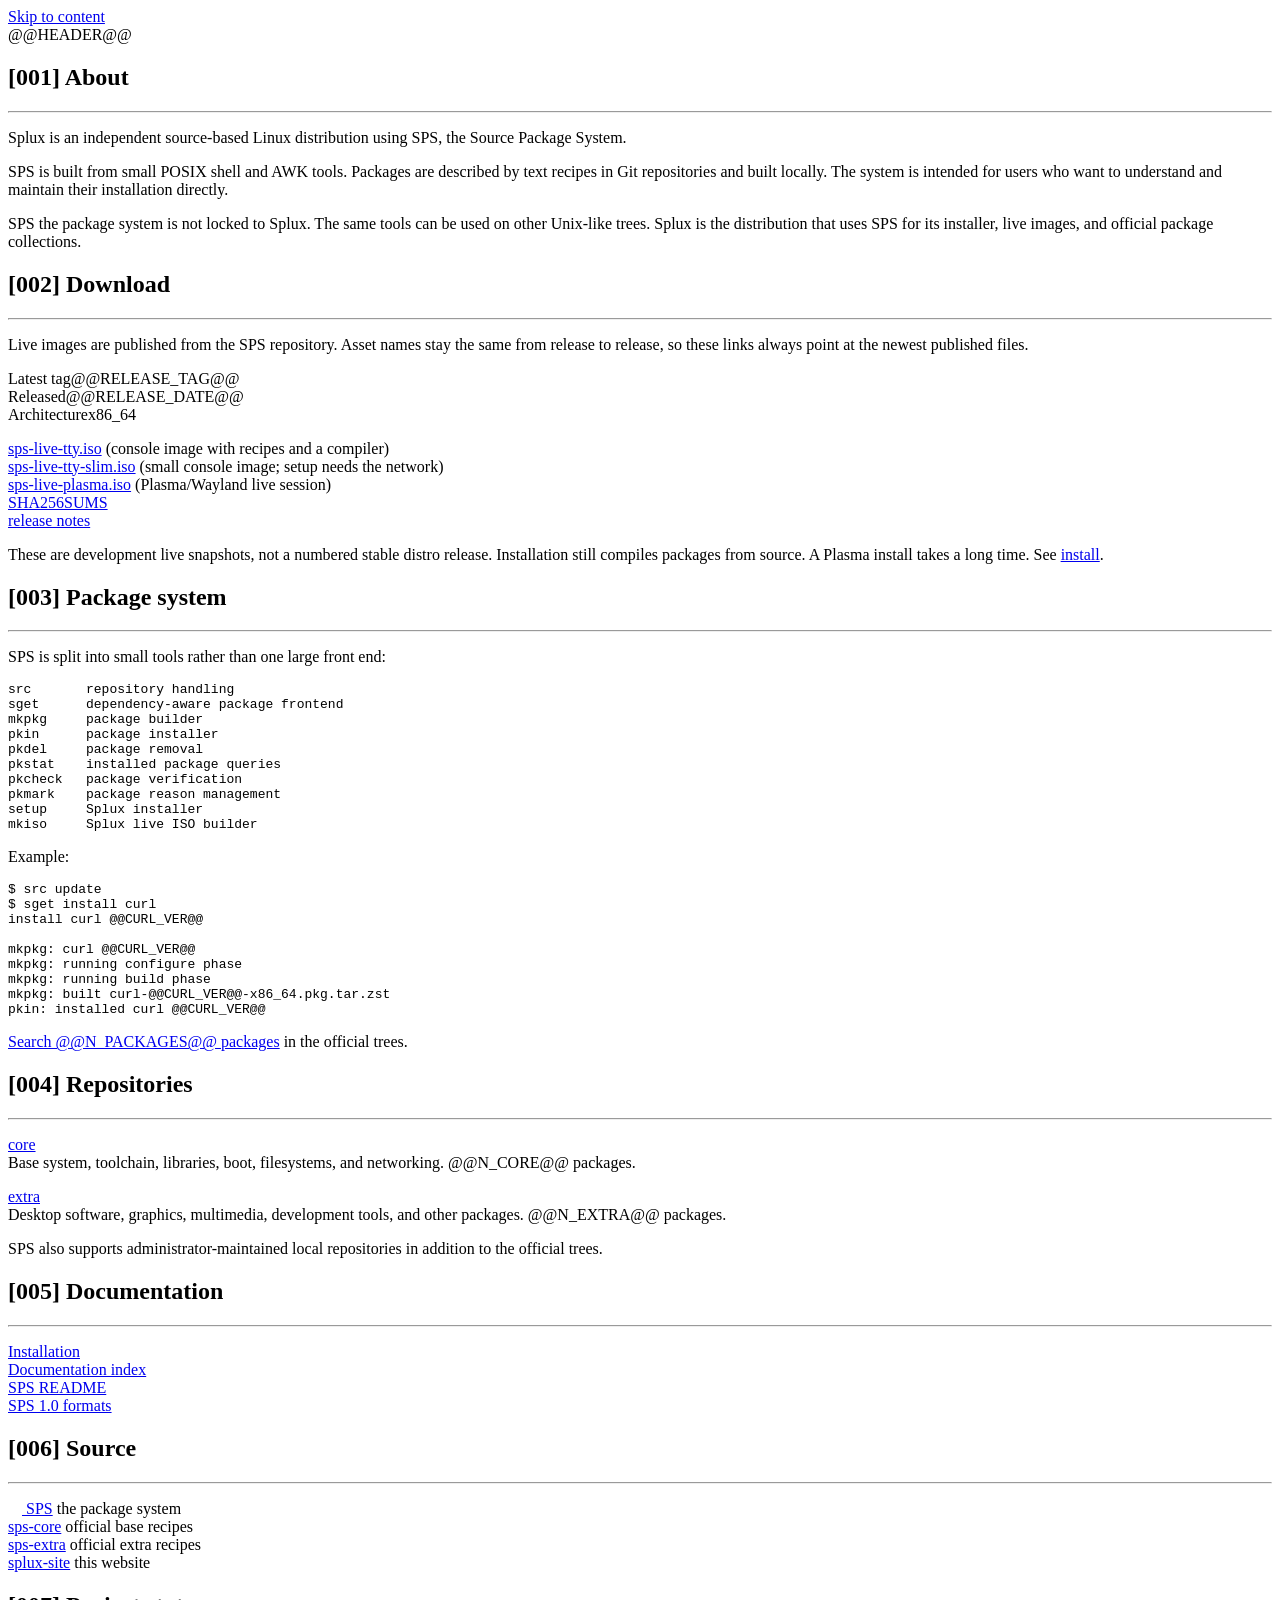
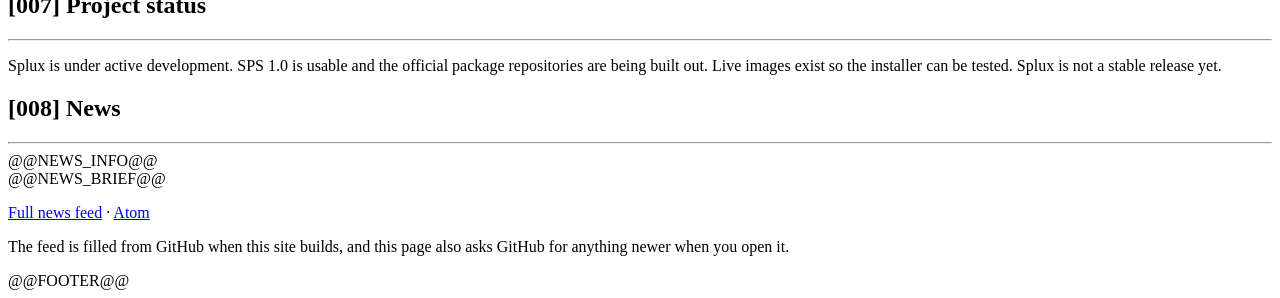
==== site/index.html @ 0cefdbf4 "Paginate news and show author, local time, and verified commits." ====
<!DOCTYPE html>
<html lang="en">
<head>
<meta charset="utf-8">
<meta name="viewport" content="width=device-width, initial-scale=1">
<title>Splux Linux</title>
<meta name="description" content="Splux is a source-based Linux distribution using SPS, the Source Package System.">
<meta property="og:title" content="Splux Linux">
<meta property="og:description" content="A source-based Linux distribution using SPS.">
<meta property="og:image" content="@@ROOT@@assets/sps.png">
<link rel="icon" href="@@ROOT@@assets/favicon.png" type="image/png">
<link rel="stylesheet" href="@@ROOT@@assets/style.css">
<link rel="alternate" type="application/atom+xml" href="@@ROOT@@news/atom.xml" title="Splux Linux news">
</head>
<body>
<a class="skip" href="#main">Skip to content</a>
<div class="wrap">
@@HEADER@@
<main id="main">

<h2 id="about"><span class="num">[001]</span> About</h2>
<hr class="rule">
<p>Splux is an independent source-based Linux distribution using SPS, the Source Package System.</p>
<p>SPS is built from small POSIX shell and AWK tools. Packages are described by text recipes in Git repositories and built locally. The system is intended for users who want to understand and maintain their installation directly.</p>
<p>SPS the package system is not locked to Splux. The same tools can be used on other Unix-like trees. Splux is the distribution that uses SPS for its installer, live images, and official package collections.</p>

<h2 id="download"><span class="num">[002]</span> Download</h2>
<hr class="rule">
<p>Live images are published from the SPS repository. Asset names stay the same from release to release, so these links always point at the newest published files.</p>
<div class="dl-row"><span class="muted">Latest tag</span><span id="live-tag">@@RELEASE_TAG@@</span></div>
<div class="dl-row"><span class="muted">Released</span><span id="live-date">@@RELEASE_DATE@@</span></div>
<div class="dl-row"><span class="muted">Architecture</span><span>x86_64</span></div>
<p>
<a href="https://github.com/RobertFlexx/SPS/releases/latest/download/sps-live-tty.iso">sps-live-tty.iso</a>
(console image with recipes and a compiler)<br>
<a href="https://github.com/RobertFlexx/SPS/releases/latest/download/sps-live-tty-slim.iso">sps-live-tty-slim.iso</a>
(small console image; setup needs the network)<br>
<a href="https://github.com/RobertFlexx/SPS/releases/latest/download/sps-live-plasma.iso">sps-live-plasma.iso</a>
(Plasma/Wayland live session)<br>
<a href="https://github.com/RobertFlexx/SPS/releases/latest/download/SHA256SUMS">SHA256SUMS</a><br>
<a href="https://github.com/RobertFlexx/SPS/releases/latest">release notes</a>
</p>
<p class="note">These are development live snapshots, not a numbered stable distro release. Installation still compiles packages from source. A Plasma install takes a long time. See <a href="@@ROOT@@install/">install</a>.</p>

<h2 id="packages"><span class="num">[003]</span> Package system</h2>
<hr class="rule">
<p>SPS is split into small tools rather than one large front end:</p>
<pre class="block">src       repository handling
sget      dependency-aware package frontend
mkpkg     package builder
pkin      package installer
pkdel     package removal
pkstat    installed package queries
pkcheck   package verification
pkmark    package reason management
setup     Splux installer
mkiso     Splux live ISO builder</pre>
<p>Example:</p>
<pre class="block">$ src update
$ sget install curl
install curl @@CURL_VER@@

mkpkg: curl @@CURL_VER@@
mkpkg: running configure phase
mkpkg: running build phase
mkpkg: built curl-@@CURL_VER@@-x86_64.pkg.tar.zst
pkin: installed curl @@CURL_VER@@</pre>
<p><a href="@@ROOT@@packages/">Search @@N_PACKAGES@@ packages</a> in the official trees.</p>

<h2 id="repos"><span class="num">[004]</span> Repositories</h2>
<hr class="rule">
<p><a href="https://github.com/RobertFlexx/sps-core">core</a><br>
Base system, toolchain, libraries, boot, filesystems, and networking. @@N_CORE@@ packages.</p>
<p><a href="https://github.com/RobertFlexx/sps-extra">extra</a><br>
Desktop software, graphics, multimedia, development tools, and other packages. @@N_EXTRA@@ packages.</p>
<p>SPS also supports administrator-maintained local repositories in addition to the official trees.</p>

<h2 id="docs"><span class="num">[005]</span> Documentation</h2>
<hr class="rule">
<p><a href="@@ROOT@@install/">Installation</a><br>
<a href="@@ROOT@@docs/">Documentation index</a><br>
<a href="https://github.com/RobertFlexx/SPS/blob/main/README.md">SPS README</a><br>
<a href="https://github.com/RobertFlexx/SPS/blob/main/DESIGN.md">SPS 1.0 formats</a></p>

<h2 id="source"><span class="num">[006]</span> Source</h2>
<hr class="rule">
<p>
<a class="gh" href="https://github.com/RobertFlexx/SPS"><img src="@@ROOT@@assets/github.svg" width="14" height="14" alt=""> SPS</a>
the package system<br>
<a href="https://github.com/RobertFlexx/sps-core">sps-core</a>
official base recipes<br>
<a href="https://github.com/RobertFlexx/sps-extra">sps-extra</a>
official extra recipes<br>
<a href="https://github.com/RobertFlexx/splux-site">splux-site</a>
this website
</p>

<h2 id="status"><span class="num">[007]</span> Project status</h2>
<hr class="rule">
<p>Splux is under active development. SPS 1.0 is usable and the official package repositories are being built out. Live images exist so the installer can be tested. Splux is not a stable release yet.</p>

<h2 id="news"><span class="num">[008]</span> News</h2>
<hr class="rule">
@@NEWS_INFO@@
<div id="live-brief">
@@NEWS_BRIEF@@
</div>
<p><a href="@@ROOT@@news/">Full news feed</a> · <a href="@@ROOT@@news/atom.xml">Atom</a></p>
<p class="note">The feed is filled from GitHub when this site builds, and this page also asks GitHub for anything newer when you open it.</p>

</main>
@@FOOTER@@
</div>
<script src="@@ROOT@@assets/live.js" data-root="@@ROOT@@"></script>
</body>
</html>
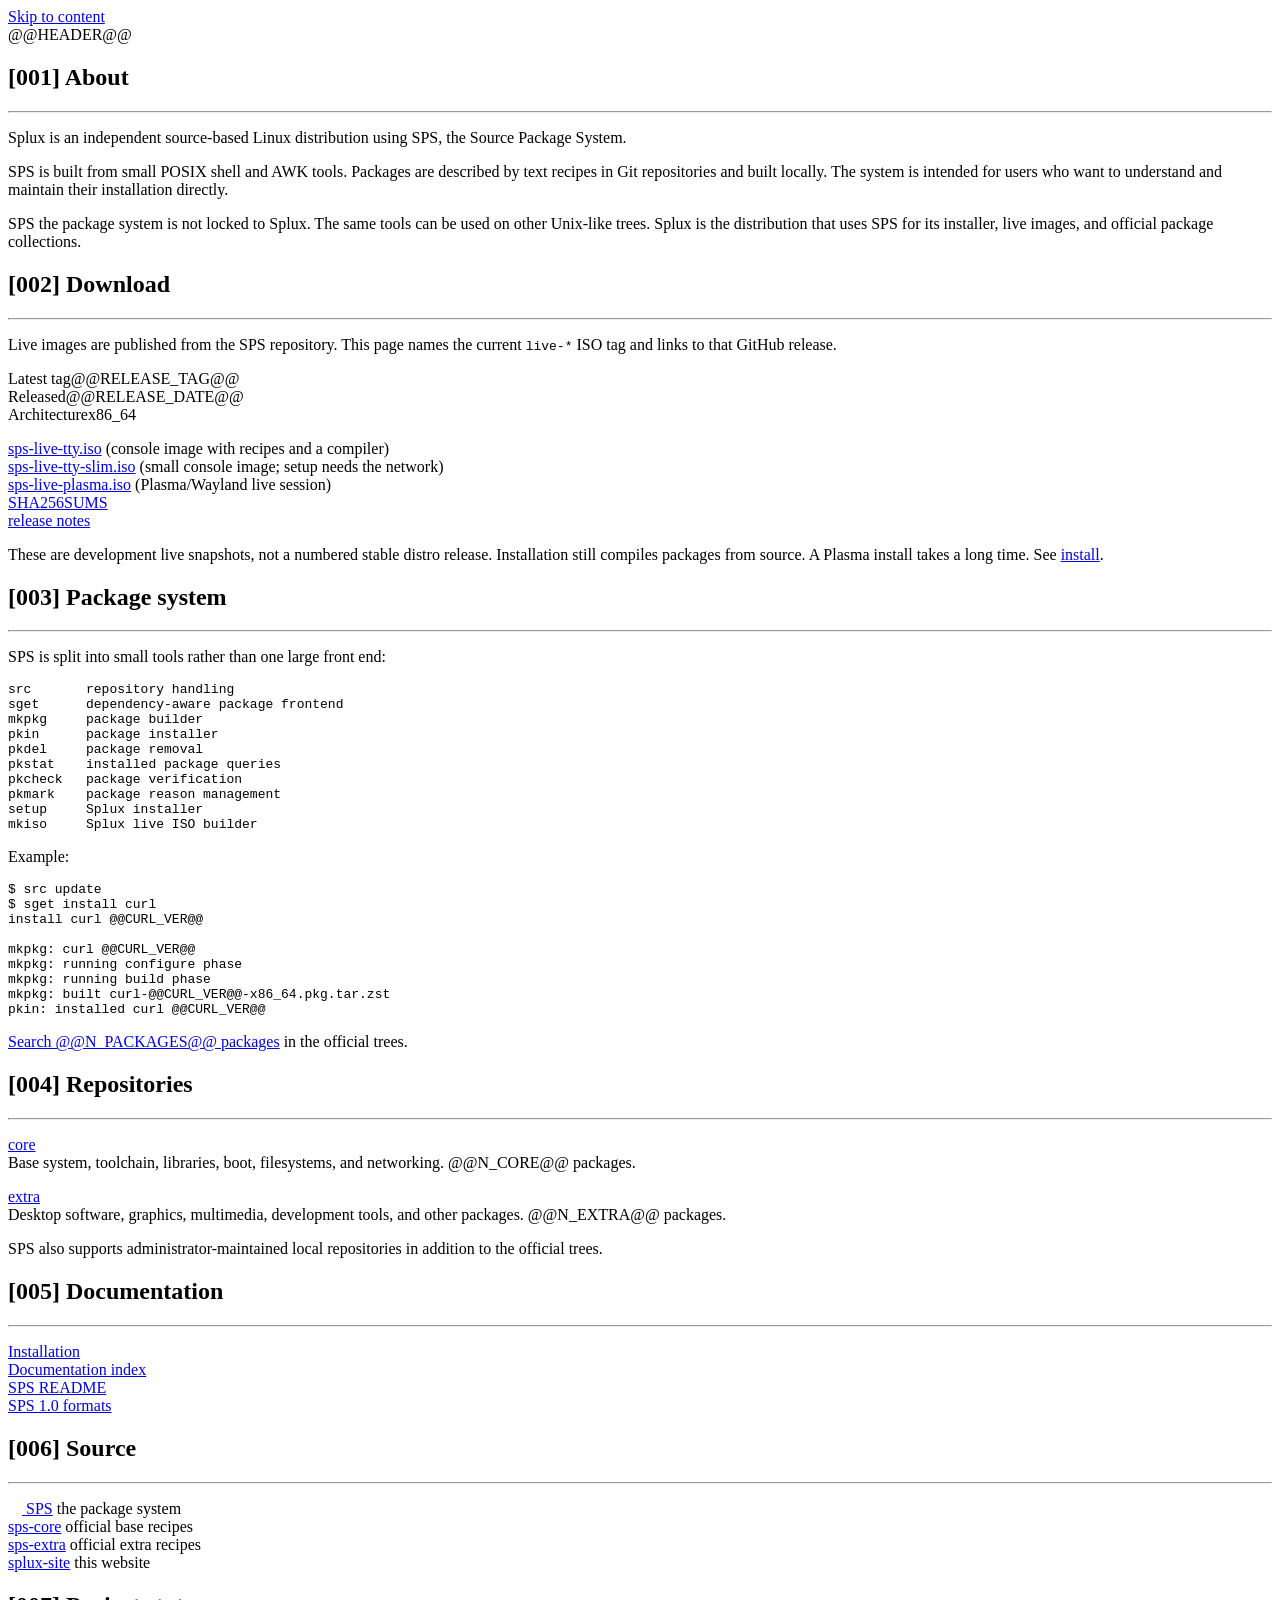
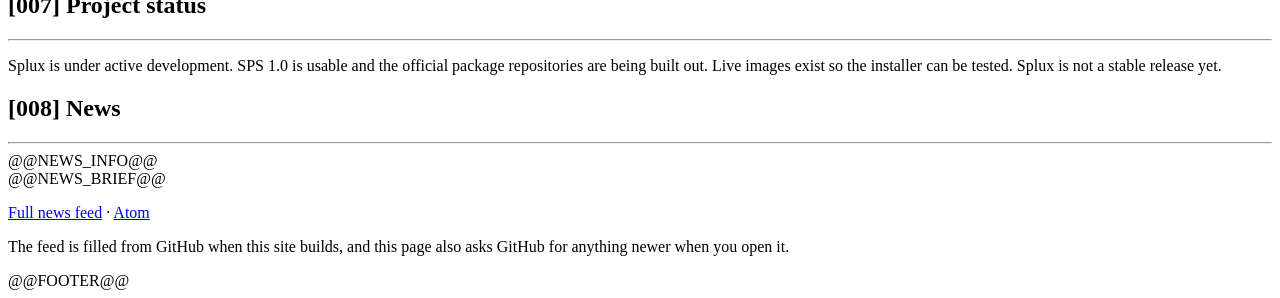
==== commit f8c400ad: "Pick live ISO tags numerically and use a circular SPS mark. Co-authored-by: Cursor <cursoragent@curs" ====
--- a/site/index.html
+++ b/site/index.html
@@ -26,7 +26,7 @@
 
 <h2 id="download"><span class="num">[002]</span> Download</h2>
 <hr class="rule">
-<p>Live images are published from the SPS repository. Asset names stay the same from release to release, so these links always point at the newest published files.</p>
+<p>Live images are published from the SPS repository. This page names the current <code>live-*</code> ISO tag and links to that GitHub release.</p>
 <div class="dl-row"><span class="muted">Latest tag</span><span id="live-tag">@@RELEASE_TAG@@</span></div>
 <div class="dl-row"><span class="muted">Released</span><span id="live-date">@@RELEASE_DATE@@</span></div>
 <div class="dl-row"><span class="muted">Architecture</span><span>x86_64</span></div>
@@ -111,6 +111,6 @@
 </main>
 @@FOOTER@@
 </div>
-<script src="@@ROOT@@assets/live.js" data-root="@@ROOT@@"></script>
+<script src="@@ROOT@@assets/live.js?v=@@LIVE_SIG@@" data-root="@@ROOT@@"></script>
 </body>
 </html>
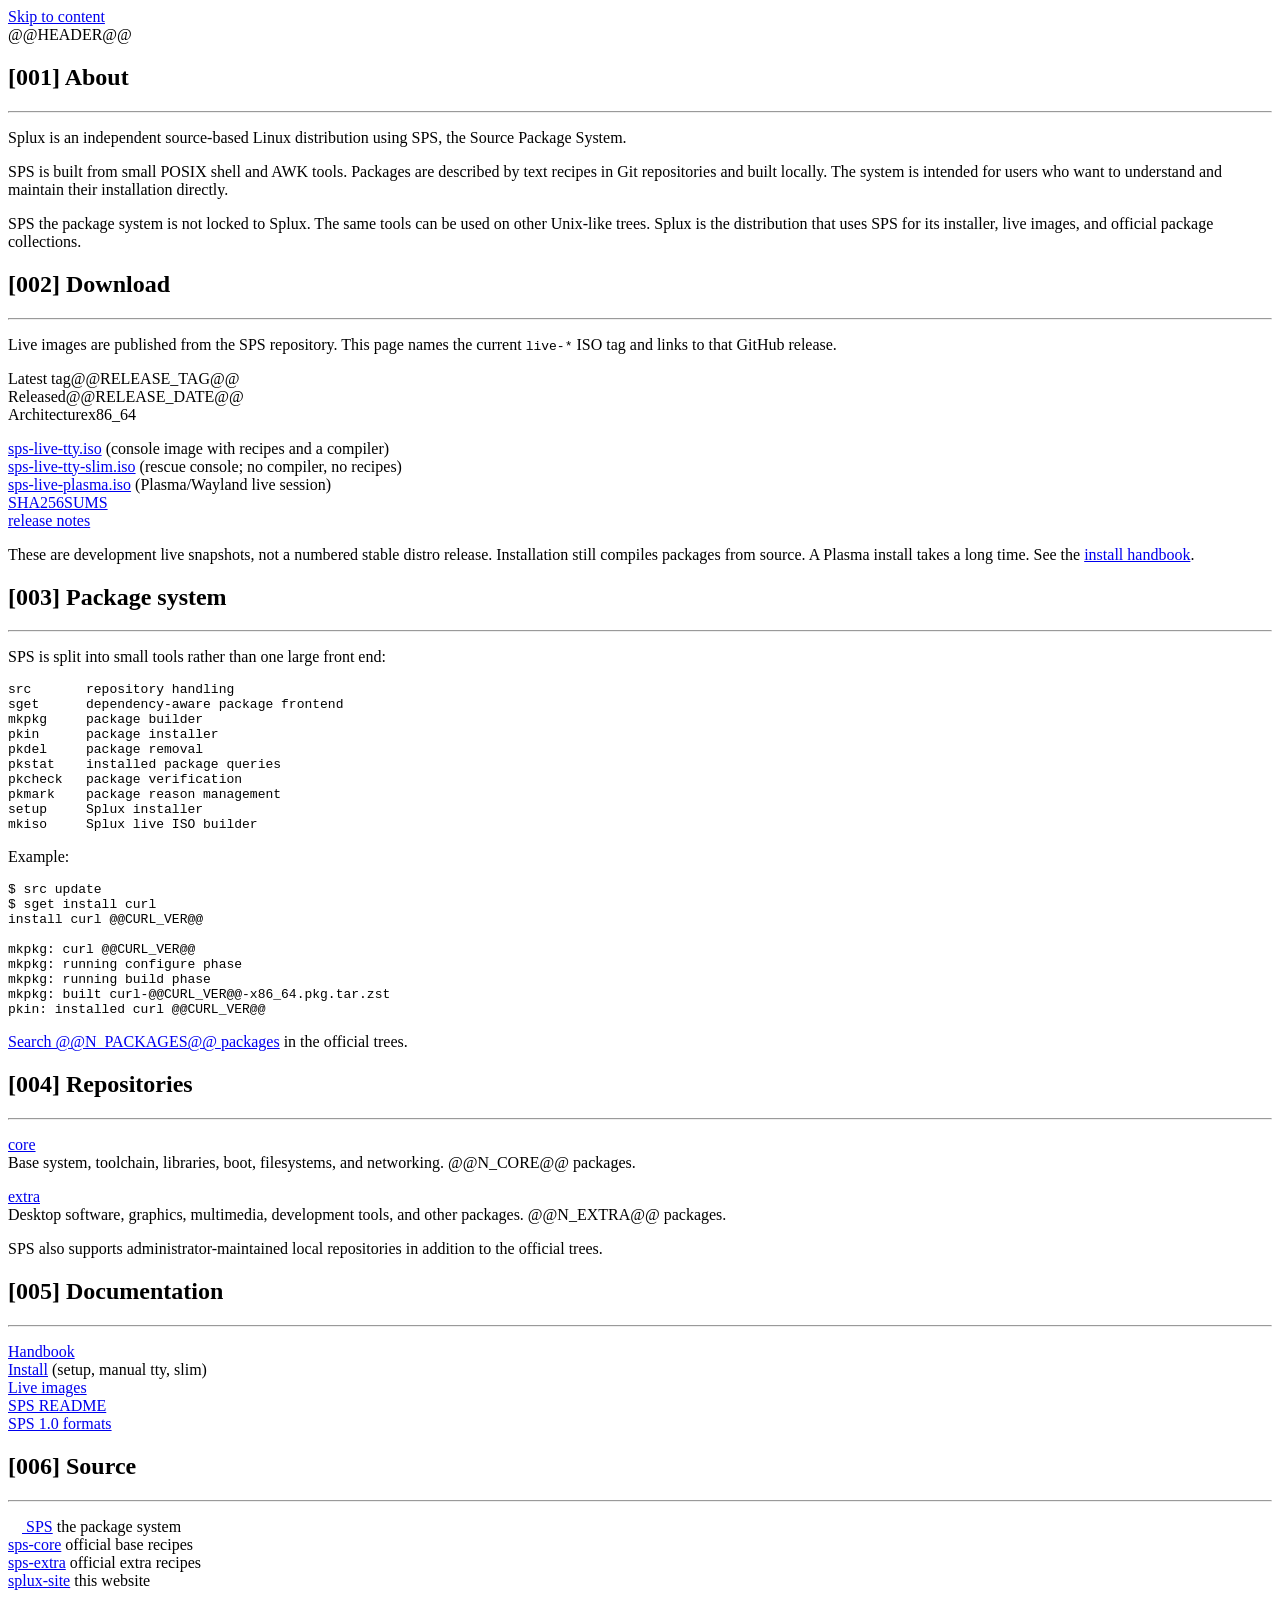
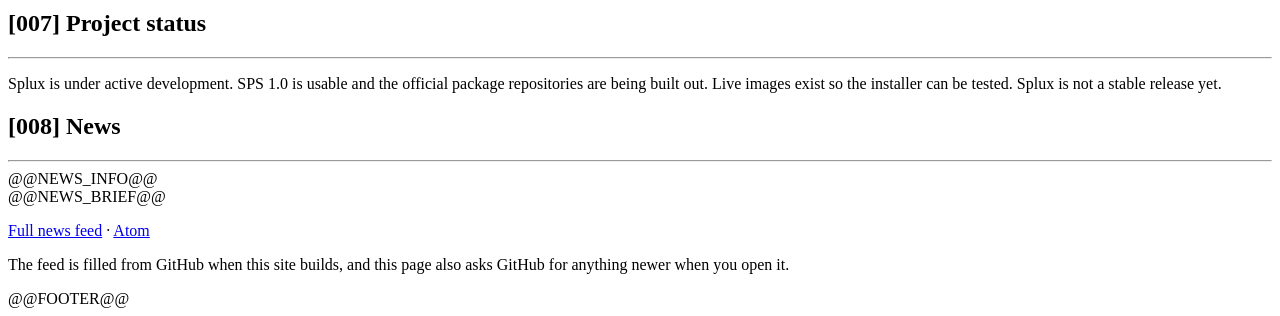
==== commit a878fa93: "Add handbook docs for setup, manual tty install, and the slim ISO. Co-authored-by: Cursor <cursorage" ====
--- a/site/index.html
+++ b/site/index.html
@@ -34,13 +34,13 @@
 <a href="https://github.com/RobertFlexx/SPS/releases/latest/download/sps-live-tty.iso">sps-live-tty.iso</a>
 (console image with recipes and a compiler)<br>
 <a href="https://github.com/RobertFlexx/SPS/releases/latest/download/sps-live-tty-slim.iso">sps-live-tty-slim.iso</a>
-(small console image; setup needs the network)<br>
+(rescue console; no compiler, no recipes)<br>
 <a href="https://github.com/RobertFlexx/SPS/releases/latest/download/sps-live-plasma.iso">sps-live-plasma.iso</a>
 (Plasma/Wayland live session)<br>
 <a href="https://github.com/RobertFlexx/SPS/releases/latest/download/SHA256SUMS">SHA256SUMS</a><br>
 <a href="https://github.com/RobertFlexx/SPS/releases/latest">release notes</a>
 </p>
-<p class="note">These are development live snapshots, not a numbered stable distro release. Installation still compiles packages from source. A Plasma install takes a long time. See <a href="@@ROOT@@install/">install</a>.</p>
+<p class="note">These are development live snapshots, not a numbered stable distro release. Installation still compiles packages from source. A Plasma install takes a long time. See the <a href="@@ROOT@@install/">install handbook</a>.</p>
 
 <h2 id="packages"><span class="num">[003]</span> Package system</h2>
 <hr class="rule">
@@ -77,8 +77,9 @@
 
 <h2 id="docs"><span class="num">[005]</span> Documentation</h2>
 <hr class="rule">
-<p><a href="@@ROOT@@install/">Installation</a><br>
-<a href="@@ROOT@@docs/">Documentation index</a><br>
+<p><a href="@@ROOT@@docs/">Handbook</a><br>
+<a href="@@ROOT@@install/">Install</a> (setup, manual tty, slim)<br>
+<a href="@@ROOT@@docs/images/">Live images</a><br>
 <a href="https://github.com/RobertFlexx/SPS/blob/main/README.md">SPS README</a><br>
 <a href="https://github.com/RobertFlexx/SPS/blob/main/DESIGN.md">SPS 1.0 formats</a></p>
 
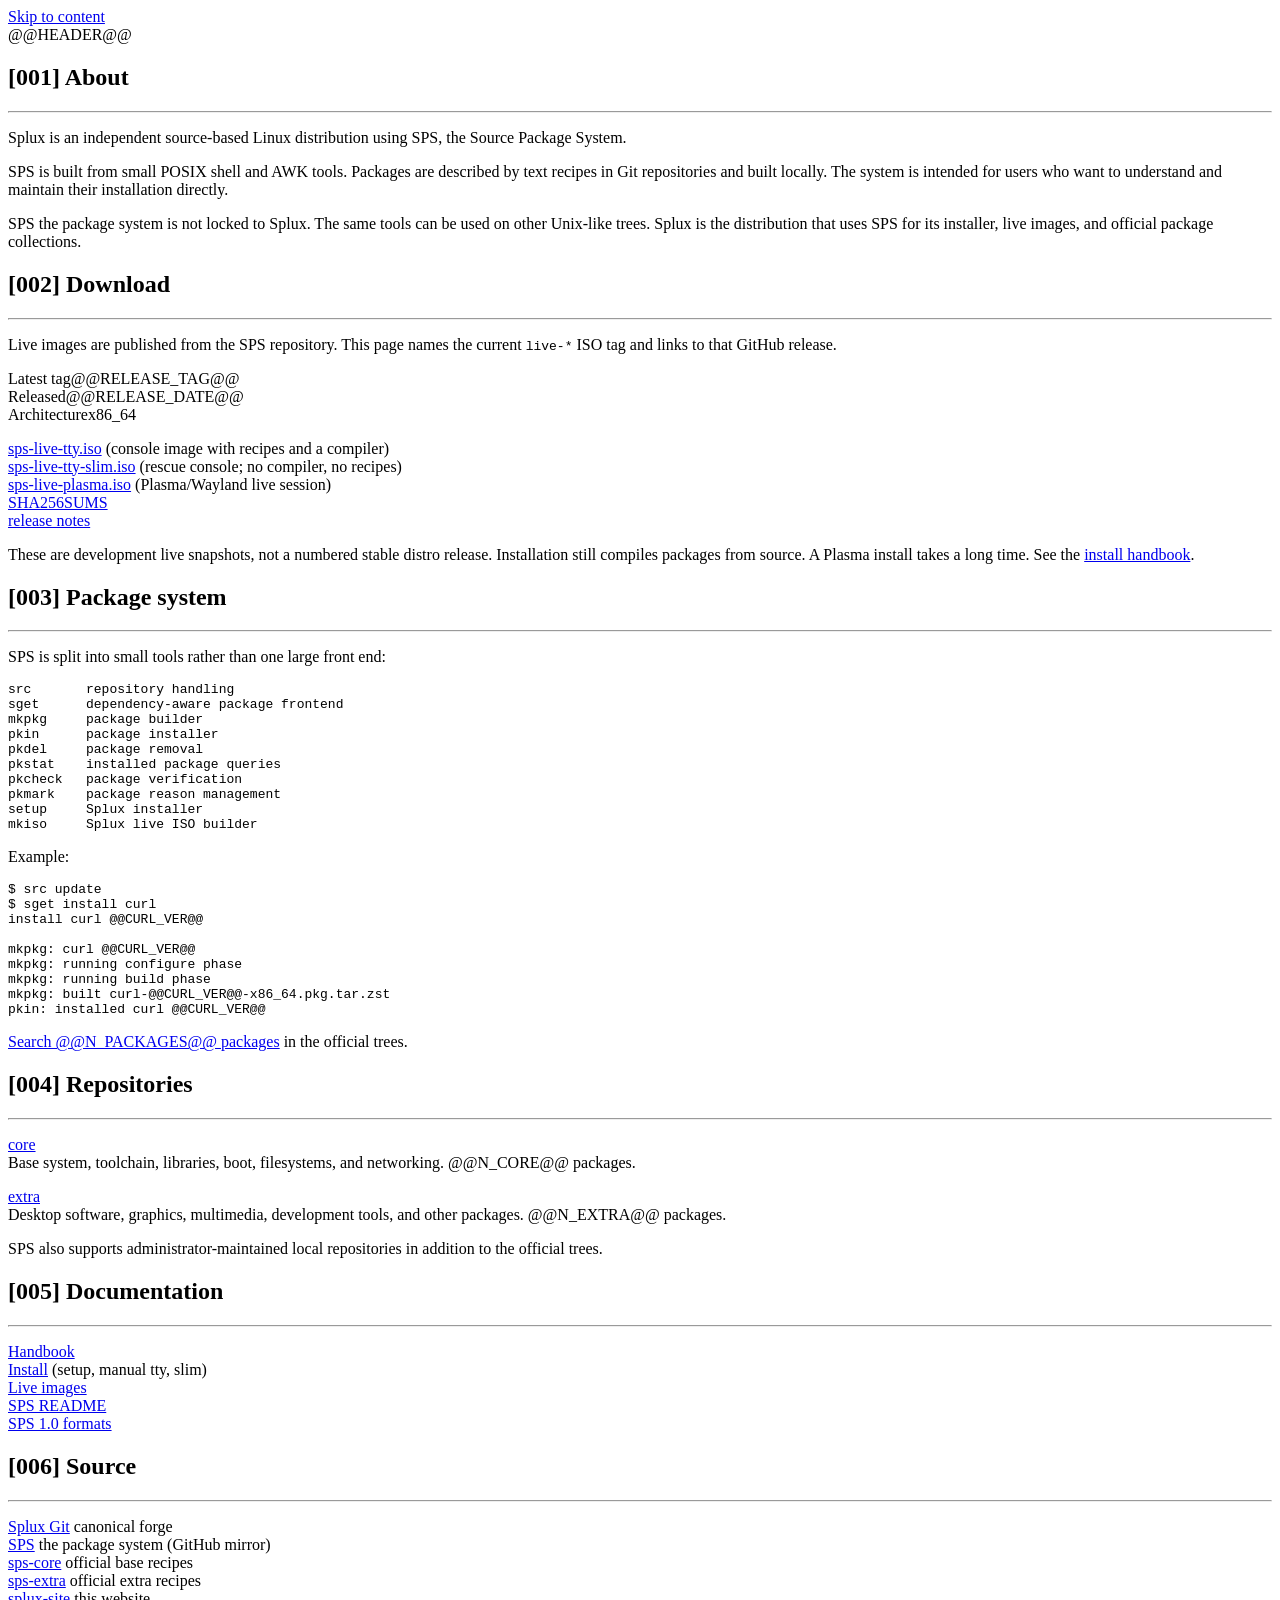
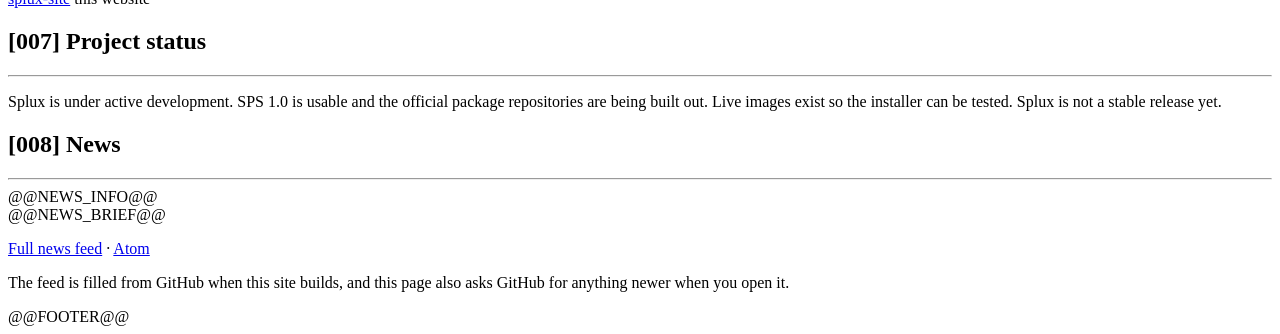
==== commit 206213d6: "Add a public Splux Git page and the matching Forgejo theme. The handbook now has a /git/ landing pag" ====
--- a/site/index.html
+++ b/site/index.html
@@ -69,9 +69,9 @@
 
 <h2 id="repos"><span class="num">[004]</span> Repositories</h2>
 <hr class="rule">
-<p><a href="https://github.com/RobertFlexx/sps-core">core</a><br>
+<p><a href="@@ROOT@@git/">core</a><br>
 Base system, toolchain, libraries, boot, filesystems, and networking. @@N_CORE@@ packages.</p>
-<p><a href="https://github.com/RobertFlexx/sps-extra">extra</a><br>
+<p><a href="@@ROOT@@git/">extra</a><br>
 Desktop software, graphics, multimedia, development tools, and other packages. @@N_EXTRA@@ packages.</p>
 <p>SPS also supports administrator-maintained local repositories in addition to the official trees.</p>
 
@@ -86,8 +86,10 @@
 <h2 id="source"><span class="num">[006]</span> Source</h2>
 <hr class="rule">
 <p>
-<a class="gh" href="https://github.com/RobertFlexx/SPS"><img src="@@ROOT@@assets/github.svg" width="14" height="14" alt=""> SPS</a>
-the package system<br>
+<a href="@@ROOT@@git/">Splux Git</a>
+canonical forge<br>
+<a href="https://github.com/RobertFlexx/SPS">SPS</a>
+the package system (GitHub mirror)<br>
 <a href="https://github.com/RobertFlexx/sps-core">sps-core</a>
 official base recipes<br>
 <a href="https://github.com/RobertFlexx/sps-extra">sps-extra</a>
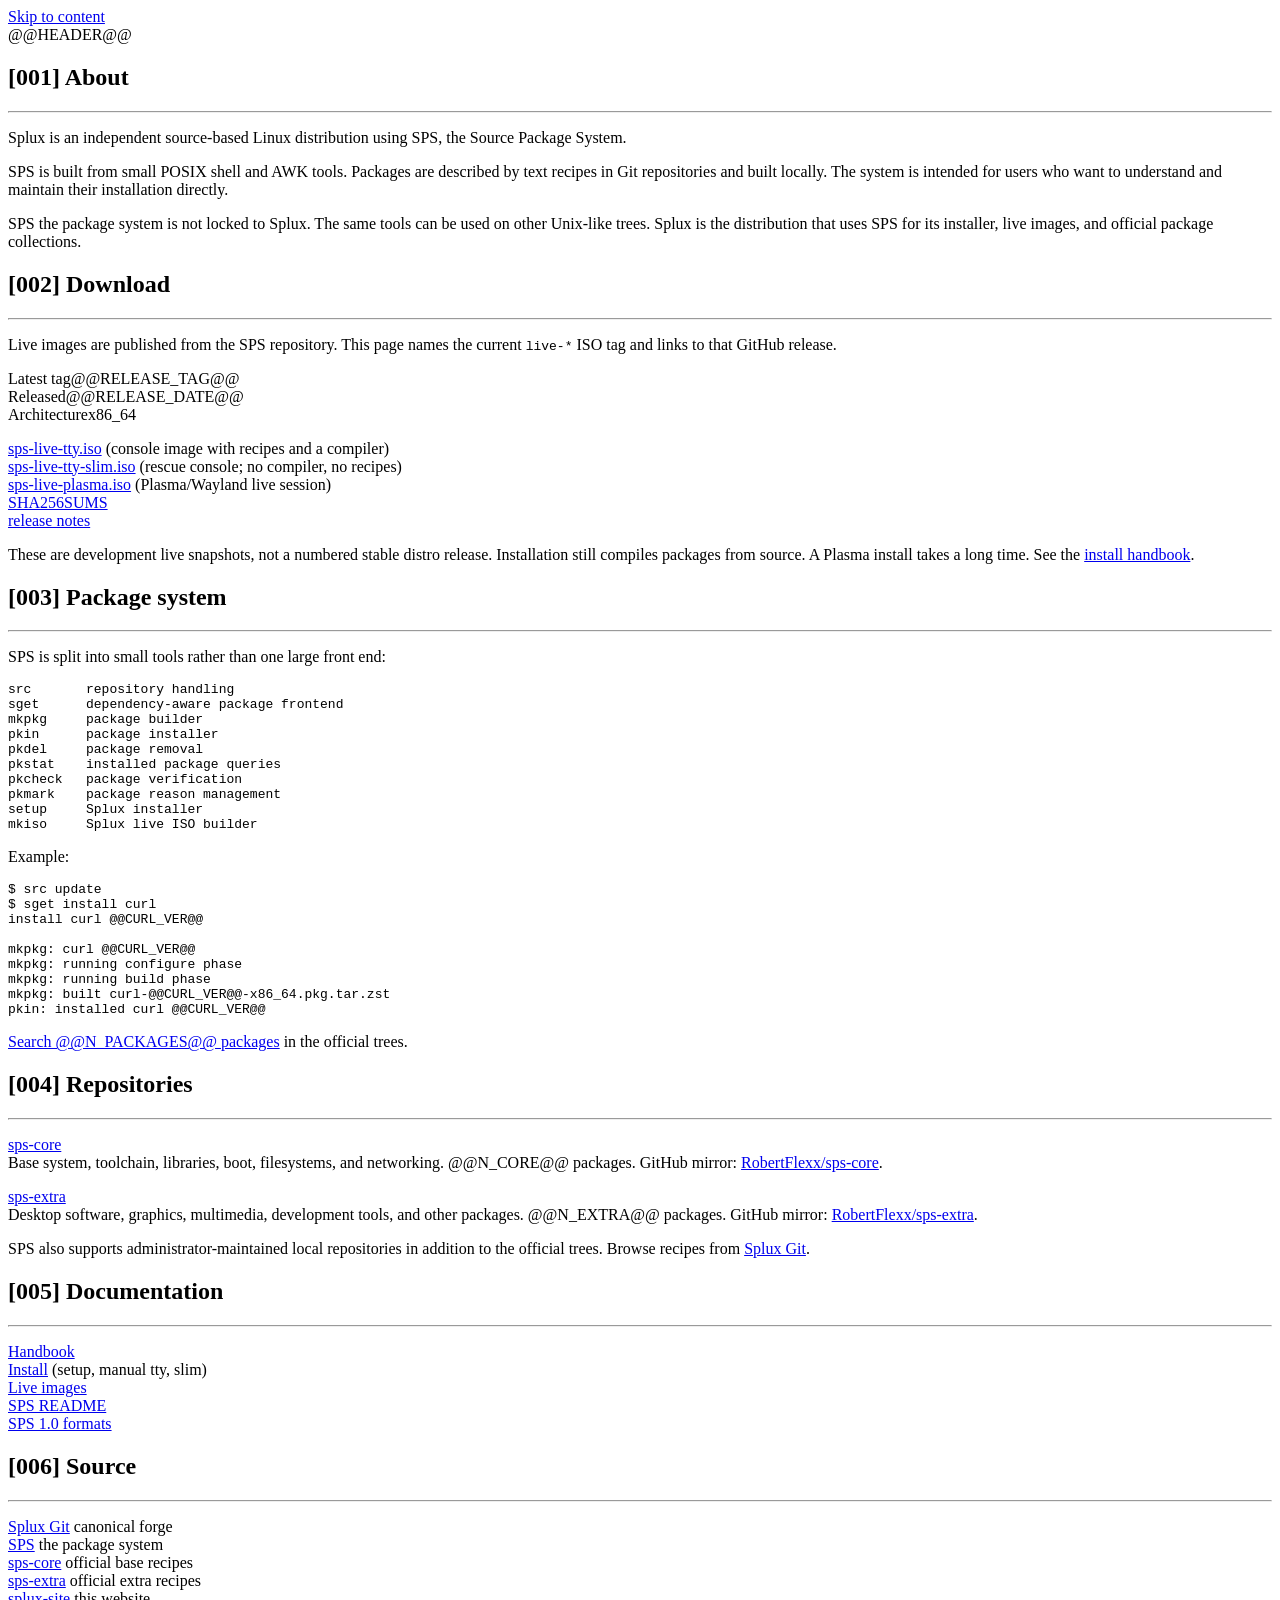
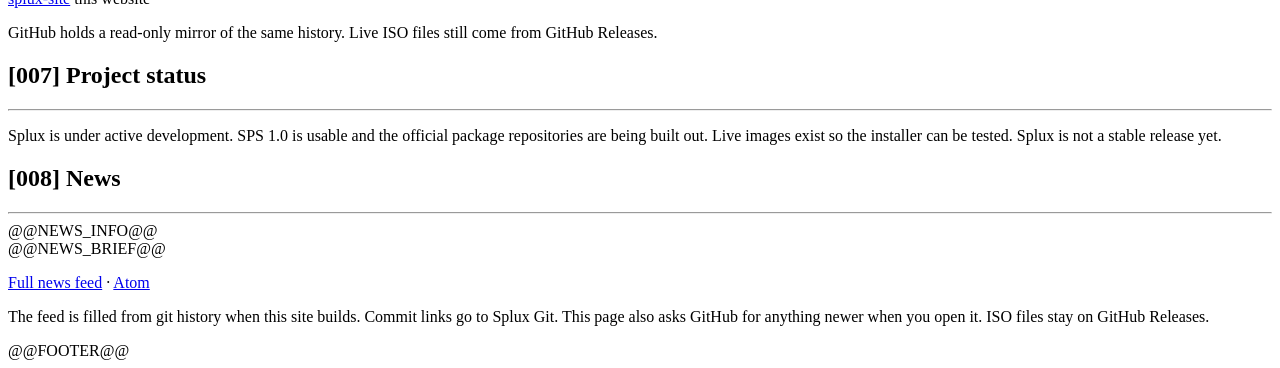
==== commit e9f0f6d6: "Make Splux Git the official source on the public site. Recipe, commit, and clone links point at the " ====
--- a/site/index.html
+++ b/site/index.html
@@ -69,34 +69,35 @@
 
 <h2 id="repos"><span class="num">[004]</span> Repositories</h2>
 <hr class="rule">
-<p><a href="@@ROOT@@git/">core</a><br>
-Base system, toolchain, libraries, boot, filesystems, and networking. @@N_CORE@@ packages.</p>
-<p><a href="@@ROOT@@git/">extra</a><br>
-Desktop software, graphics, multimedia, development tools, and other packages. @@N_EXTRA@@ packages.</p>
-<p>SPS also supports administrator-maintained local repositories in addition to the official trees.</p>
+<p><a href="@@GIT_HOST@@/RobertFlexx/sps-core">sps-core</a><br>
+Base system, toolchain, libraries, boot, filesystems, and networking. @@N_CORE@@ packages. GitHub mirror: <a href="https://github.com/RobertFlexx/sps-core">RobertFlexx/sps-core</a>.</p>
+<p><a href="@@GIT_HOST@@/RobertFlexx/sps-extra">sps-extra</a><br>
+Desktop software, graphics, multimedia, development tools, and other packages. @@N_EXTRA@@ packages. GitHub mirror: <a href="https://github.com/RobertFlexx/sps-extra">RobertFlexx/sps-extra</a>.</p>
+<p>SPS also supports administrator-maintained local repositories in addition to the official trees. Browse recipes from <a href="@@ROOT@@git/">Splux Git</a>.</p>
 
 <h2 id="docs"><span class="num">[005]</span> Documentation</h2>
 <hr class="rule">
 <p><a href="@@ROOT@@docs/">Handbook</a><br>
 <a href="@@ROOT@@install/">Install</a> (setup, manual tty, slim)<br>
 <a href="@@ROOT@@docs/images/">Live images</a><br>
-<a href="https://github.com/RobertFlexx/SPS/blob/main/README.md">SPS README</a><br>
-<a href="https://github.com/RobertFlexx/SPS/blob/main/DESIGN.md">SPS 1.0 formats</a></p>
+<a href="@@GIT_HOST@@/RobertFlexx/SPS/src/branch/main/README.md">SPS README</a><br>
+<a href="@@GIT_HOST@@/RobertFlexx/SPS/src/branch/main/DESIGN.md">SPS 1.0 formats</a></p>
 
 <h2 id="source"><span class="num">[006]</span> Source</h2>
 <hr class="rule">
 <p>
 <a href="@@ROOT@@git/">Splux Git</a>
 canonical forge<br>
-<a href="https://github.com/RobertFlexx/SPS">SPS</a>
-the package system (GitHub mirror)<br>
-<a href="https://github.com/RobertFlexx/sps-core">sps-core</a>
+<a href="@@GIT_HOST@@/RobertFlexx/SPS">SPS</a>
+the package system<br>
+<a href="@@GIT_HOST@@/RobertFlexx/sps-core">sps-core</a>
 official base recipes<br>
-<a href="https://github.com/RobertFlexx/sps-extra">sps-extra</a>
+<a href="@@GIT_HOST@@/RobertFlexx/sps-extra">sps-extra</a>
 official extra recipes<br>
-<a href="https://github.com/RobertFlexx/splux-site">splux-site</a>
+<a href="@@GIT_HOST@@/RobertFlexx/splux-site">splux-site</a>
 this website
 </p>
+<p class="note">GitHub holds a read-only mirror of the same history. Live ISO files still come from GitHub Releases.</p>
 
 <h2 id="status"><span class="num">[007]</span> Project status</h2>
 <hr class="rule">
@@ -109,11 +110,11 @@
 @@NEWS_BRIEF@@
 </div>
 <p><a href="@@ROOT@@news/">Full news feed</a> · <a href="@@ROOT@@news/atom.xml">Atom</a></p>
-<p class="note">The feed is filled from GitHub when this site builds, and this page also asks GitHub for anything newer when you open it.</p>
+<p class="note">The feed is filled from git history when this site builds. Commit links go to Splux Git. This page also asks GitHub for anything newer when you open it. ISO files stay on GitHub Releases.</p>
 
 </main>
 @@FOOTER@@
 </div>
-<script src="@@ROOT@@assets/live.js?v=@@LIVE_SIG@@" data-root="@@ROOT@@"></script>
+<script src="@@ROOT@@assets/live.js?v=@@LIVE_SIG@@" data-root="@@ROOT@@" data-git="@@GIT_HOST@@"></script>
 </body>
 </html>
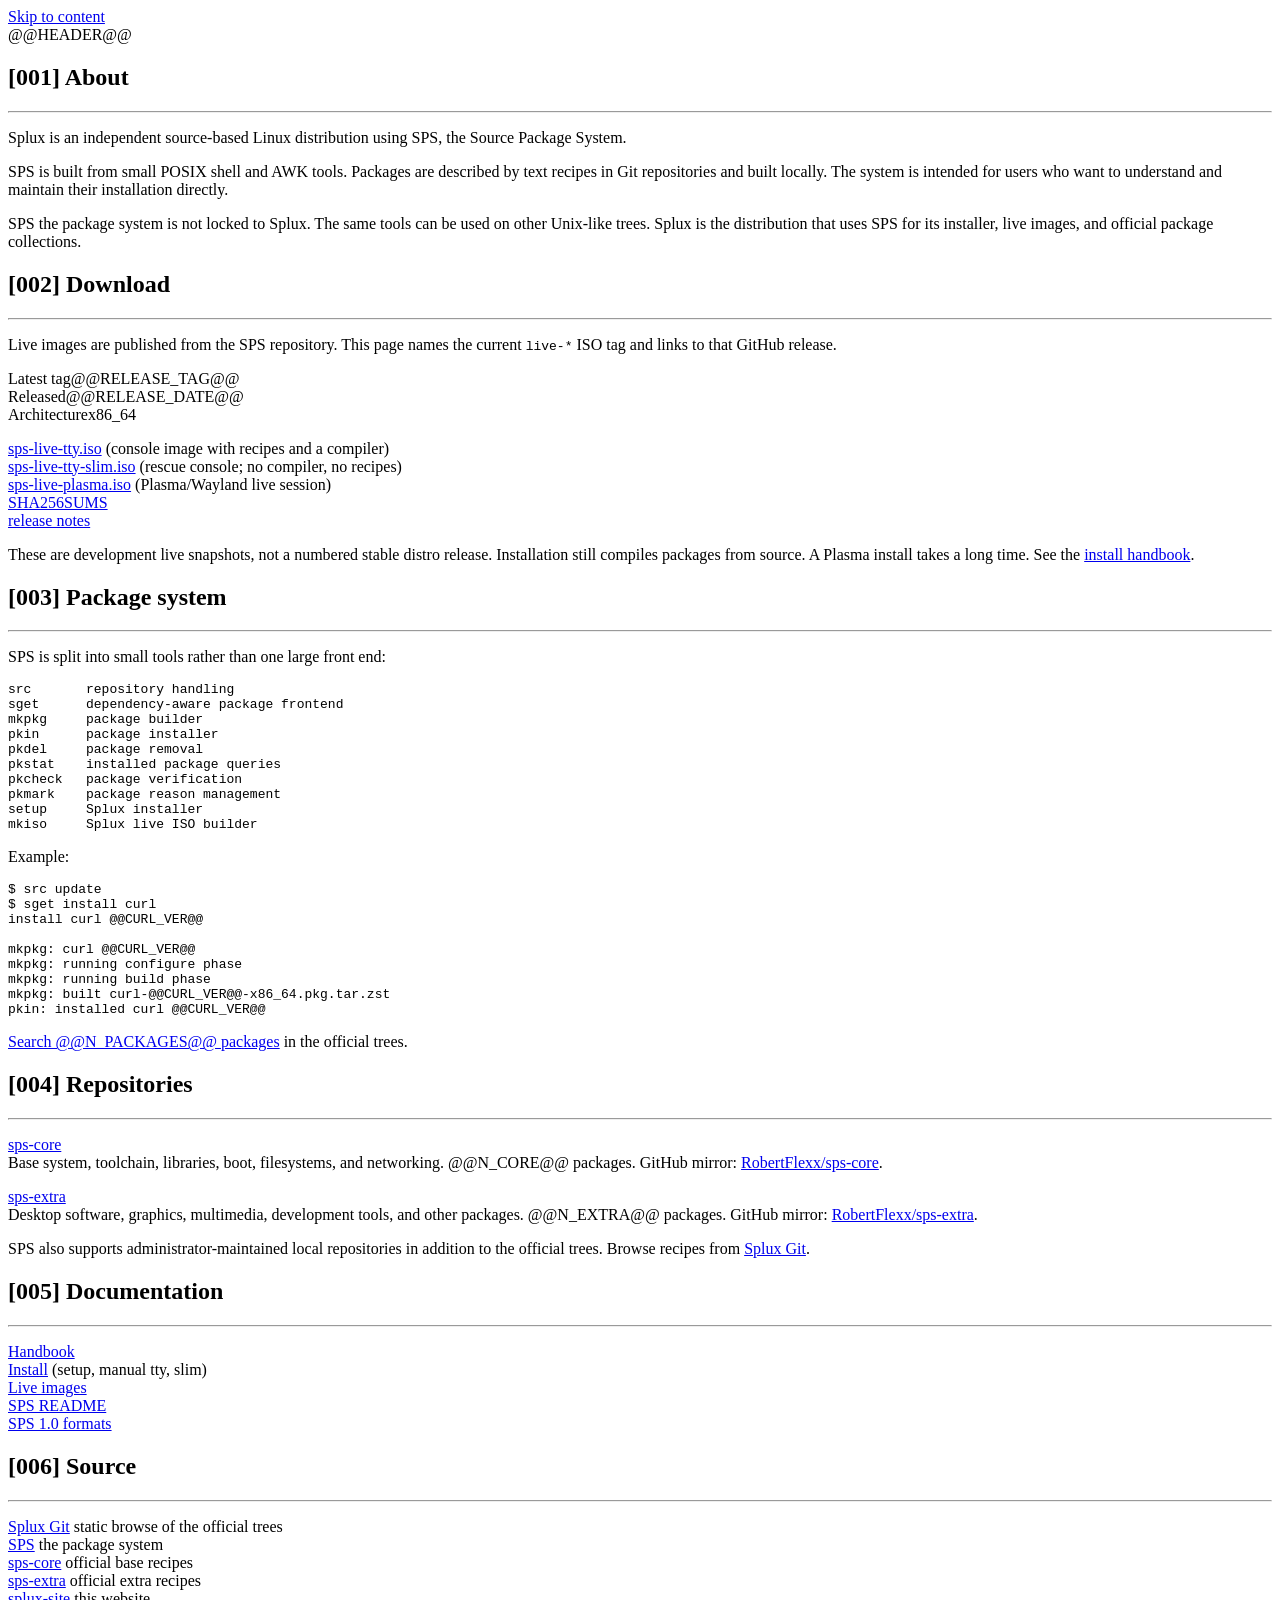
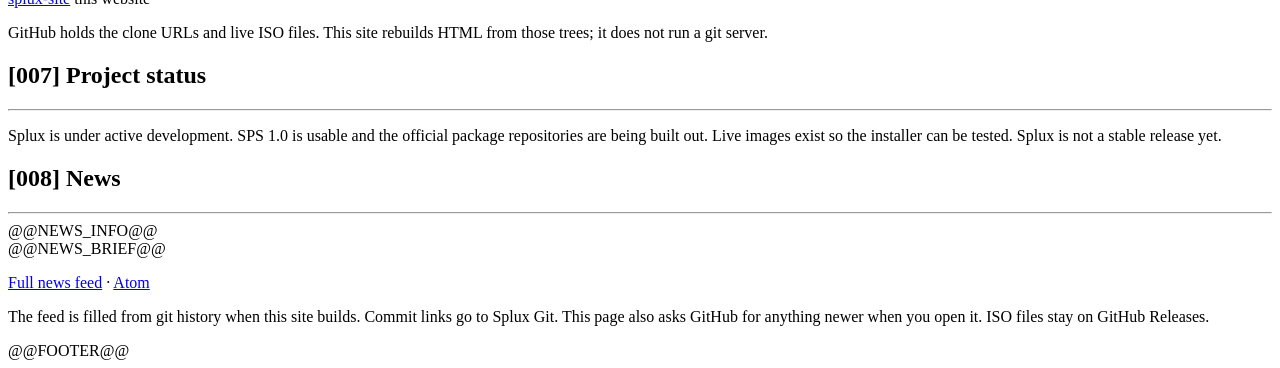
==== commit 8e8042cf: "Ship a static git browser and drop the Forgejo backend. Pages already clones the official trees. Ren" ====
--- a/site/index.html
+++ b/site/index.html
@@ -69,9 +69,9 @@
 
 <h2 id="repos"><span class="num">[004]</span> Repositories</h2>
 <hr class="rule">
-<p><a href="@@GIT_HOST@@/RobertFlexx/sps-core">sps-core</a><br>
+<p><a href="@@ROOT@@git/sps-core/">sps-core</a><br>
 Base system, toolchain, libraries, boot, filesystems, and networking. @@N_CORE@@ packages. GitHub mirror: <a href="https://github.com/RobertFlexx/sps-core">RobertFlexx/sps-core</a>.</p>
-<p><a href="@@GIT_HOST@@/RobertFlexx/sps-extra">sps-extra</a><br>
+<p><a href="@@ROOT@@git/sps-extra/">sps-extra</a><br>
 Desktop software, graphics, multimedia, development tools, and other packages. @@N_EXTRA@@ packages. GitHub mirror: <a href="https://github.com/RobertFlexx/sps-extra">RobertFlexx/sps-extra</a>.</p>
 <p>SPS also supports administrator-maintained local repositories in addition to the official trees. Browse recipes from <a href="@@ROOT@@git/">Splux Git</a>.</p>
 
@@ -80,24 +80,24 @@
 <p><a href="@@ROOT@@docs/">Handbook</a><br>
 <a href="@@ROOT@@install/">Install</a> (setup, manual tty, slim)<br>
 <a href="@@ROOT@@docs/images/">Live images</a><br>
-<a href="@@GIT_HOST@@/RobertFlexx/SPS/src/branch/main/README.md">SPS README</a><br>
-<a href="@@GIT_HOST@@/RobertFlexx/SPS/src/branch/main/DESIGN.md">SPS 1.0 formats</a></p>
+<a href="@@ROOT@@git/SPS/blob/README.md/">SPS README</a><br>
+<a href="@@ROOT@@git/SPS/blob/DESIGN.md/">SPS 1.0 formats</a></p>
 
 <h2 id="source"><span class="num">[006]</span> Source</h2>
 <hr class="rule">
 <p>
 <a href="@@ROOT@@git/">Splux Git</a>
-canonical forge<br>
-<a href="@@GIT_HOST@@/RobertFlexx/SPS">SPS</a>
+static browse of the official trees<br>
+<a href="@@ROOT@@git/SPS/">SPS</a>
 the package system<br>
-<a href="@@GIT_HOST@@/RobertFlexx/sps-core">sps-core</a>
+<a href="@@ROOT@@git/sps-core/">sps-core</a>
 official base recipes<br>
-<a href="@@GIT_HOST@@/RobertFlexx/sps-extra">sps-extra</a>
+<a href="@@ROOT@@git/sps-extra/">sps-extra</a>
 official extra recipes<br>
-<a href="@@GIT_HOST@@/RobertFlexx/splux-site">splux-site</a>
+<a href="@@ROOT@@git/splux-site/">splux-site</a>
 this website
 </p>
-<p class="note">GitHub holds a read-only mirror of the same history. Live ISO files still come from GitHub Releases.</p>
+<p class="note">GitHub holds the clone URLs and live ISO files. This site rebuilds HTML from those trees; it does not run a git server.</p>
 
 <h2 id="status"><span class="num">[007]</span> Project status</h2>
 <hr class="rule">
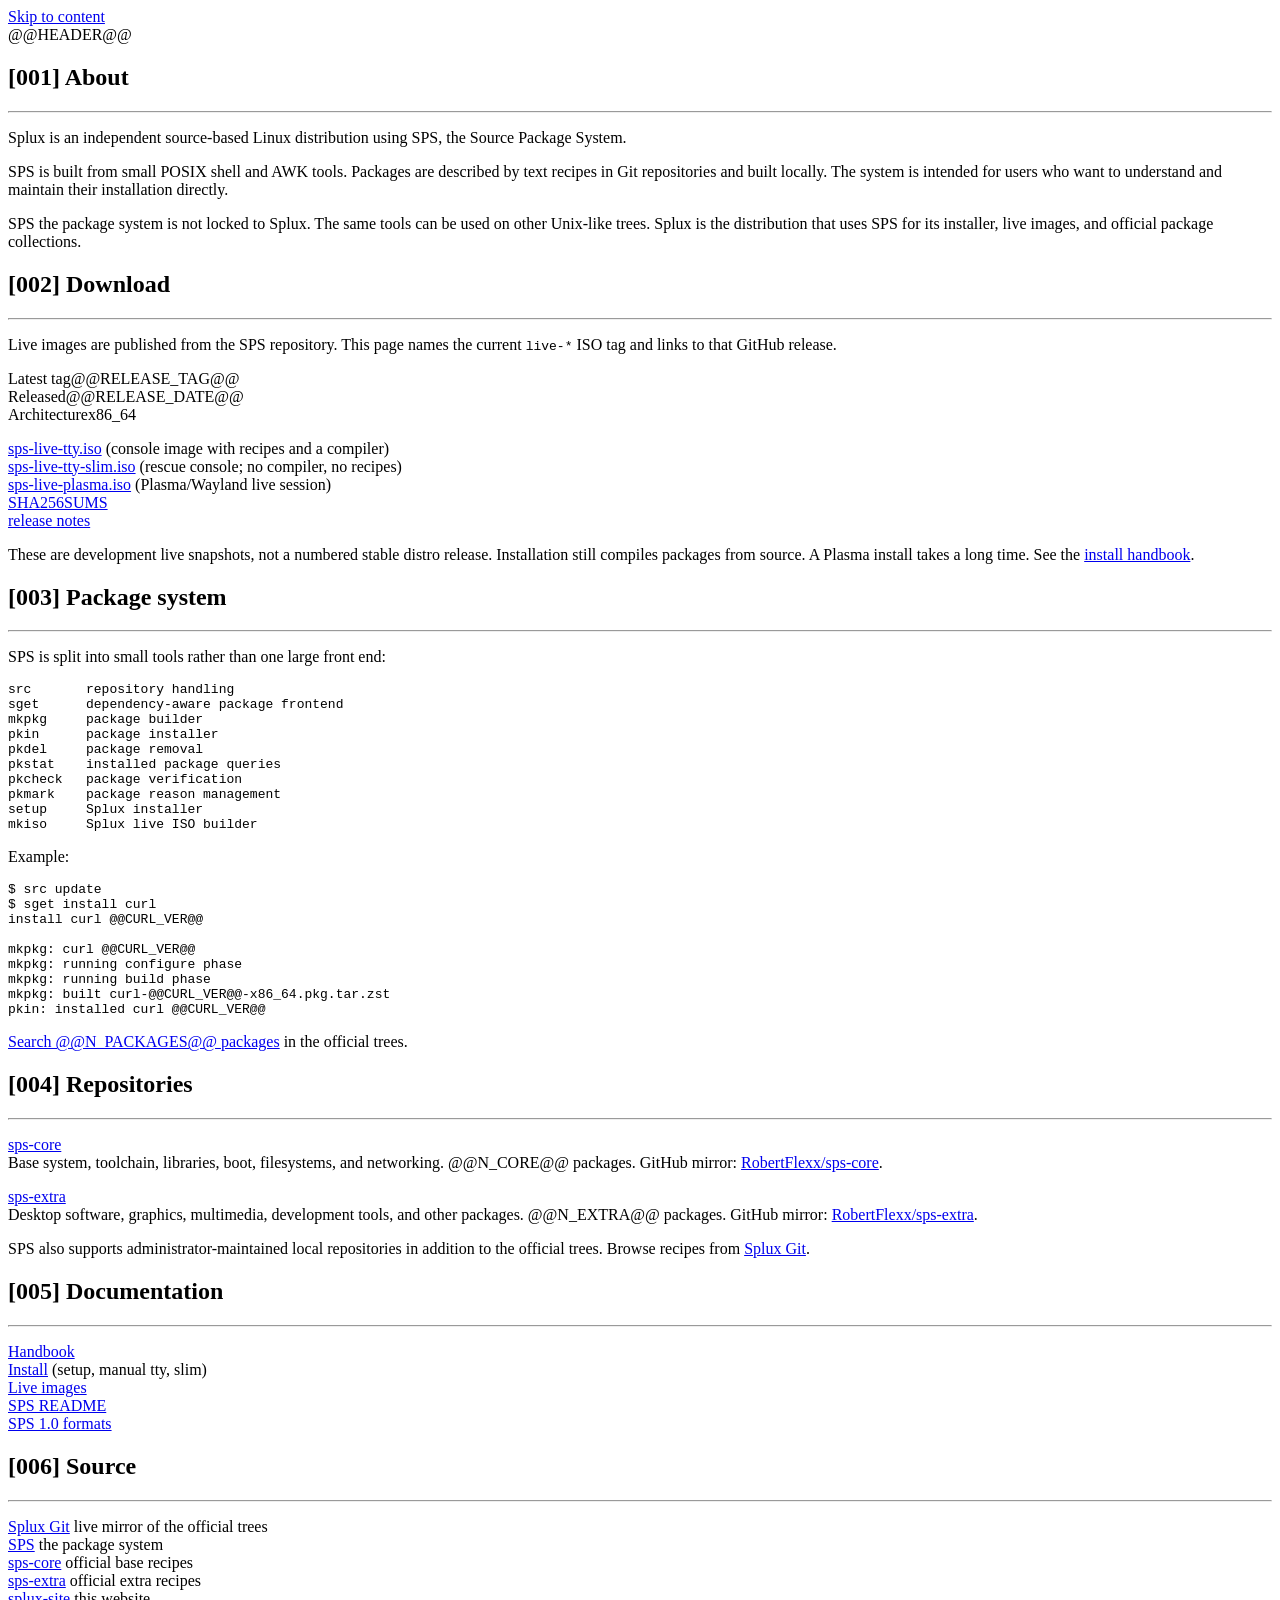
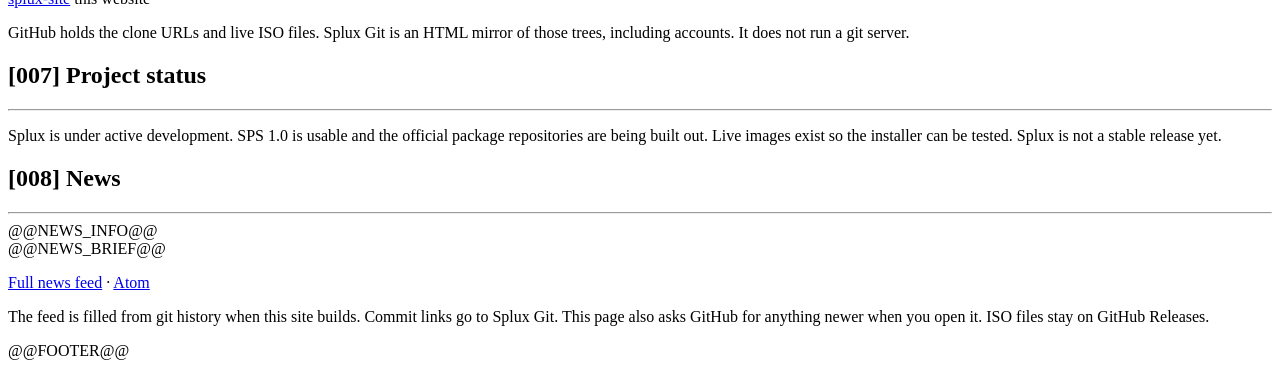
==== commit 9479c4b2: "Make Splux Git a live GitHub mirror with Linguist languages and account pages. Co-authored-by: Curso" ====
--- a/site/index.html
+++ b/site/index.html
@@ -87,7 +87,7 @@
 <hr class="rule">
 <p>
 <a href="@@ROOT@@git/">Splux Git</a>
-static browse of the official trees<br>
+live mirror of the official trees<br>
 <a href="@@ROOT@@git/SPS/">SPS</a>
 the package system<br>
 <a href="@@ROOT@@git/sps-core/">sps-core</a>
@@ -97,7 +97,7 @@
 <a href="@@ROOT@@git/splux-site/">splux-site</a>
 this website
 </p>
-<p class="note">GitHub holds the clone URLs and live ISO files. This site rebuilds HTML from those trees; it does not run a git server.</p>
+<p class="note">GitHub holds the clone URLs and live ISO files. Splux Git is an HTML mirror of those trees, including accounts. It does not run a git server.</p>
 
 <h2 id="status"><span class="num">[007]</span> Project status</h2>
 <hr class="rule">
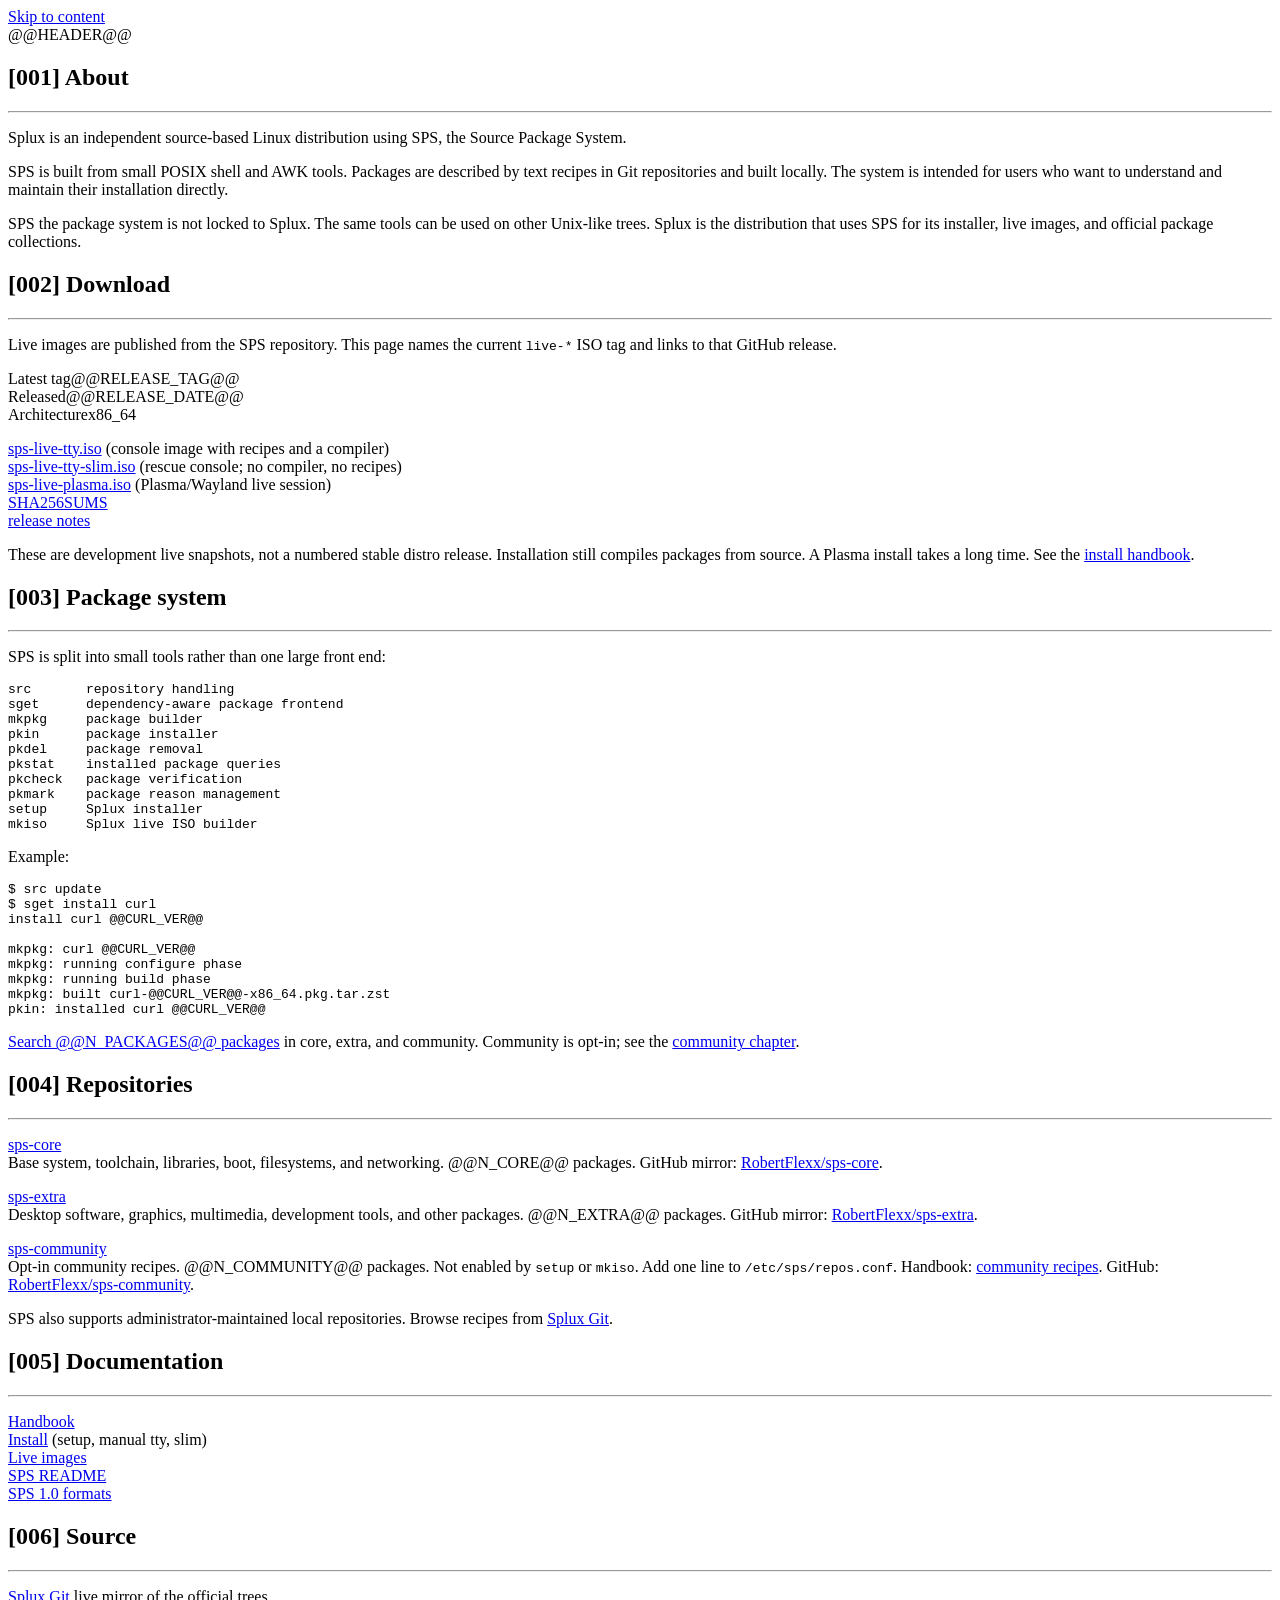
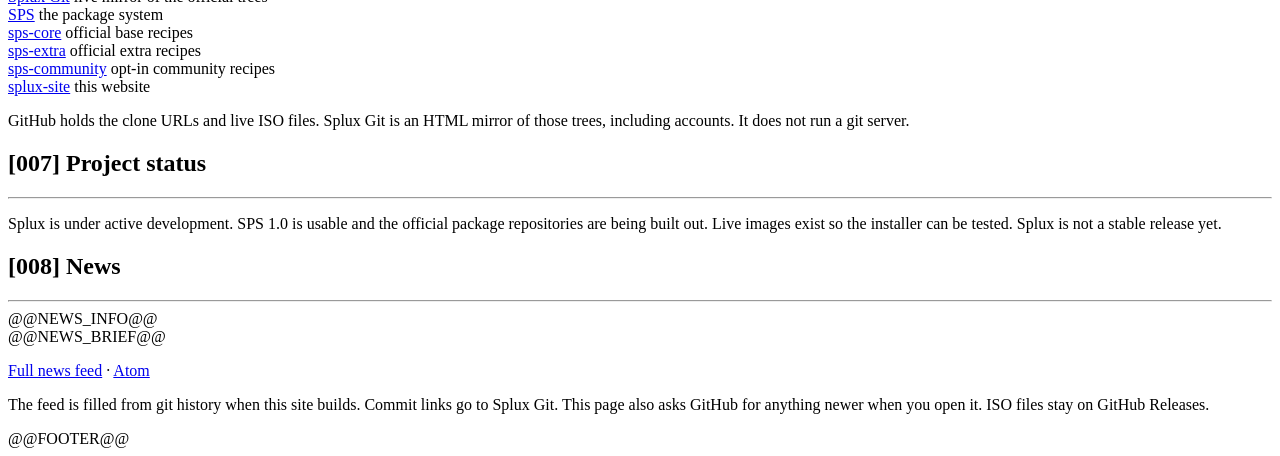
==== commit 6df86179: "Wire opt-in community recipe tree into the site Add sps-community alongside core and extra across th" ====
--- a/site/index.html
+++ b/site/index.html
@@ -65,7 +65,7 @@
 mkpkg: running build phase
 mkpkg: built curl-@@CURL_VER@@-x86_64.pkg.tar.zst
 pkin: installed curl @@CURL_VER@@</pre>
-<p><a href="@@ROOT@@packages/">Search @@N_PACKAGES@@ packages</a> in the official trees.</p>
+<p><a href="@@ROOT@@packages/">Search @@N_PACKAGES@@ packages</a> in core, extra, and community. Community is opt-in; see the <a href="@@ROOT@@docs/community/">community chapter</a>.</p>
 
 <h2 id="repos"><span class="num">[004]</span> Repositories</h2>
 <hr class="rule">
@@ -73,7 +73,9 @@
 Base system, toolchain, libraries, boot, filesystems, and networking. @@N_CORE@@ packages. GitHub mirror: <a href="https://github.com/RobertFlexx/sps-core">RobertFlexx/sps-core</a>.</p>
 <p><a href="@@ROOT@@git/sps-extra/">sps-extra</a><br>
 Desktop software, graphics, multimedia, development tools, and other packages. @@N_EXTRA@@ packages. GitHub mirror: <a href="https://github.com/RobertFlexx/sps-extra">RobertFlexx/sps-extra</a>.</p>
-<p>SPS also supports administrator-maintained local repositories in addition to the official trees. Browse recipes from <a href="@@ROOT@@git/">Splux Git</a>.</p>
+<p><a href="@@ROOT@@git/sps-community/">sps-community</a><br>
+Opt-in community recipes. @@N_COMMUNITY@@ packages. Not enabled by <code>setup</code> or <code>mkiso</code>. Add one line to <code>/etc/sps/repos.conf</code>. Handbook: <a href="@@ROOT@@docs/community/">community recipes</a>. GitHub: <a href="https://github.com/RobertFlexx/sps-community">RobertFlexx/sps-community</a>.</p>
+<p>SPS also supports administrator-maintained local repositories. Browse recipes from <a href="@@ROOT@@git/">Splux Git</a>.</p>
 
 <h2 id="docs"><span class="num">[005]</span> Documentation</h2>
 <hr class="rule">
@@ -94,6 +96,8 @@
 official base recipes<br>
 <a href="@@ROOT@@git/sps-extra/">sps-extra</a>
 official extra recipes<br>
+<a href="@@ROOT@@git/sps-community/">sps-community</a>
+opt-in community recipes<br>
 <a href="@@ROOT@@git/splux-site/">splux-site</a>
 this website
 </p>
